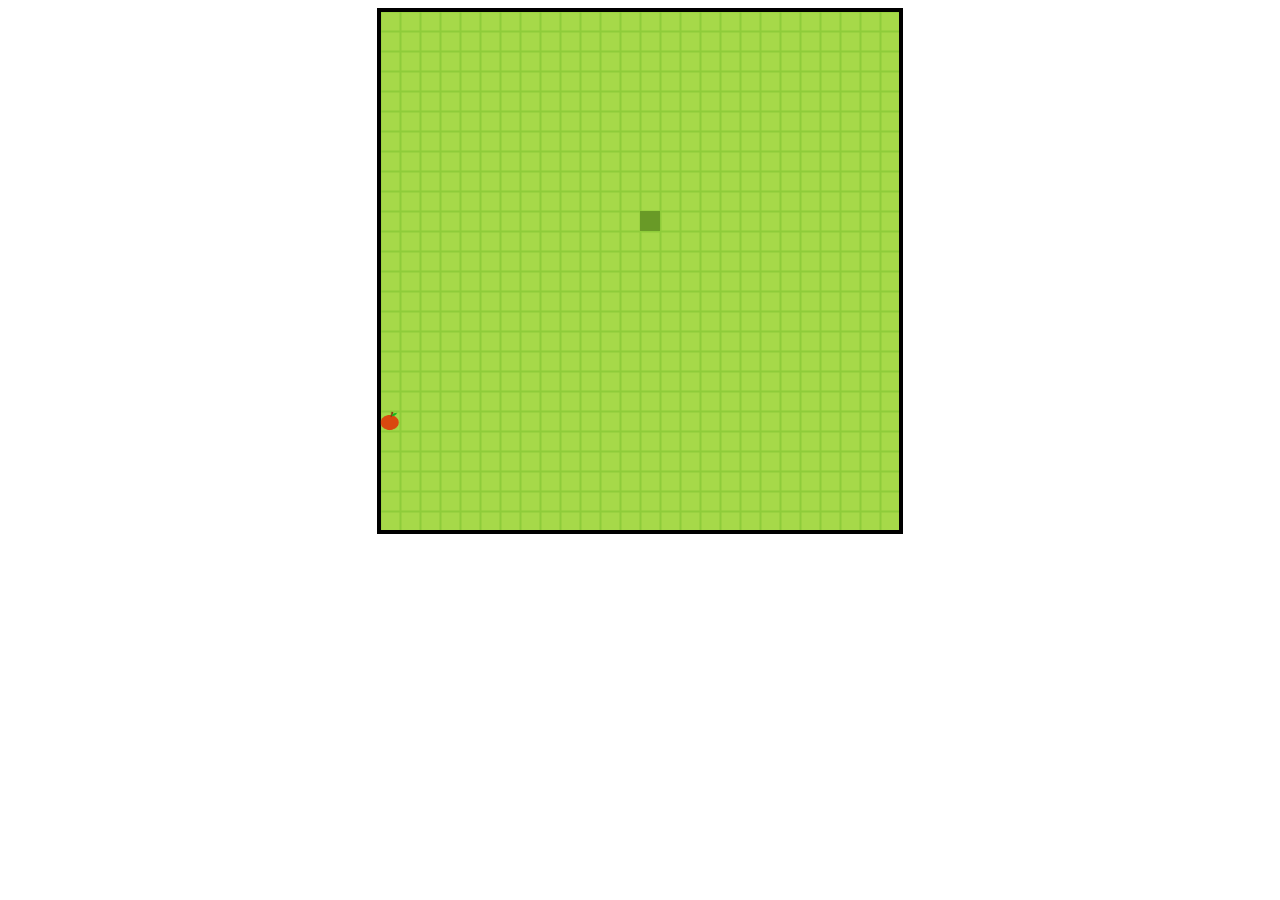
==== index.html @ f0430cdc "connected. tailnode file in index.html. created tailnode. array grows - no follow" ====
<!DOCTYPE html>
<html lang="en">
<head>
    <meta charset="UTF-8">
    <meta http-equiv="X-UA-Compatible" content="IE=edge">
    <meta name="viewport" content="width=device-width, initial-scale=1.0">
    <title>Snake game</title>
    <link href="./assets/css/style.css" rel= "stylesheet" type="text/css" />
</head>
<body>
    <canvas id="canvas" width="520" height="520"></canvas>

    <script src="./assets/js/models/tailnode.js"></script>
    <script src="./assets/js/food.js"></script>
    <script src="./assets/js/models/snake.js"></script>
    <script src="./assets/js/models/game.js"></script>
    <script src="./assets/js/models/background.js"></script>
    <script src="./assets/js/constants.js"></script>
    <script src="./assets/js/index.js"></script>
</body>
</html>
---- assets/css/style.css ----
canvas {
    border: 3px solid;
    margin: 0 auto;
    display: block;
  }
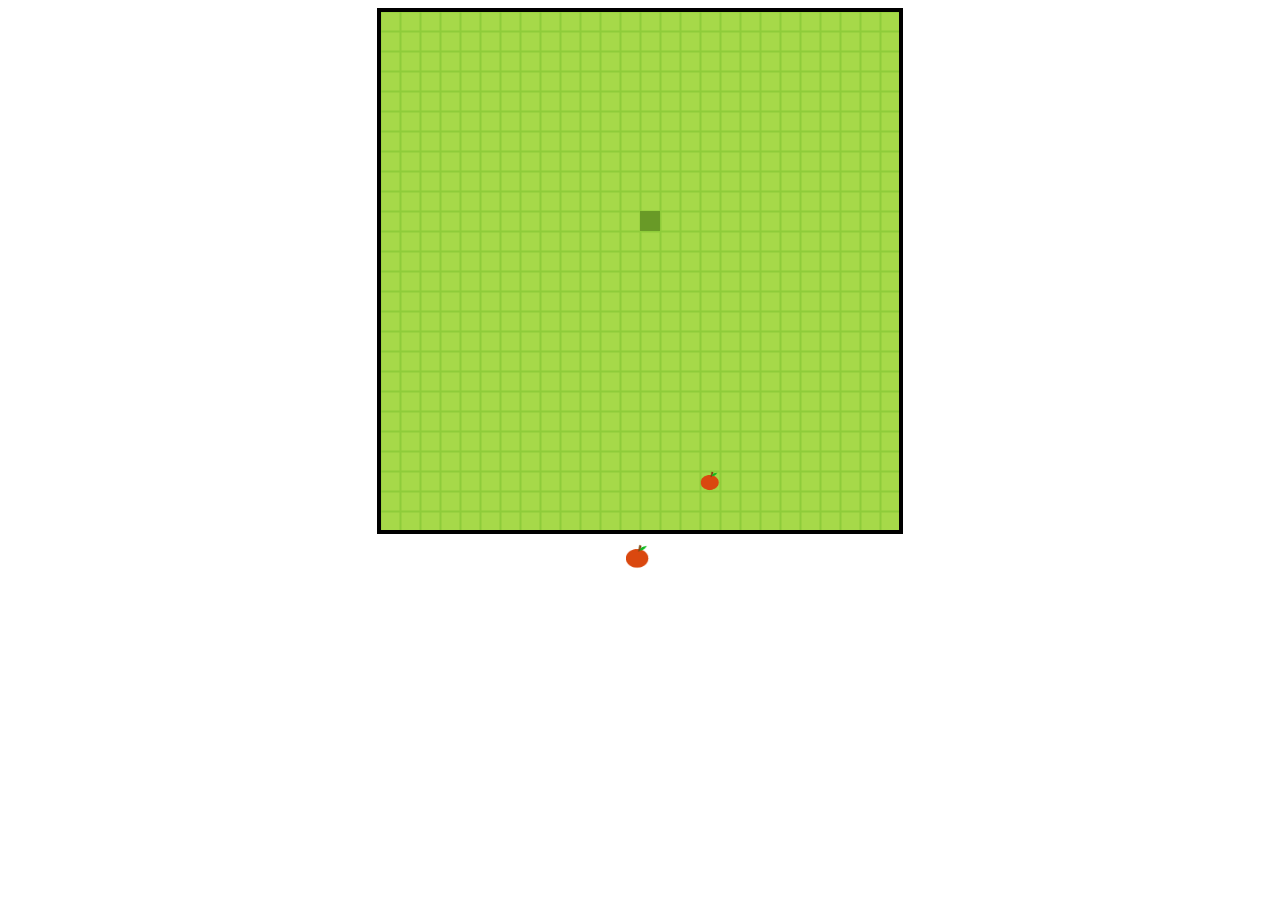
==== commit c249d5fd: "added colission with itself. refactor colission method. deleted snake growth bug. start: score" ====
--- a/index.html
+++ b/index.html
@@ -8,8 +8,15 @@
     <link href="./assets/css/style.css" rel= "stylesheet" type="text/css" />
 </head>
 <body>
-    <canvas id="canvas" width="520" height="520"></canvas>
+    <div class="game-board">
+        <canvas id="canvas" width="520" height="520"></canvas>
+        <div id="score"> 
+            <img class ="food" src="./assets/Graphics/apple.png"/>
+            <span id="score-number"></span>
+        </div>
+    </div>
 
+    <script src="./assets/js/models/score.js"></script>
     <script src="./assets/js/models/tailnode.js"></script>
     <script src="./assets/js/food.js"></script>
     <script src="./assets/js/models/snake.js"></script>
@@ -17,5 +24,5 @@
     <script src="./assets/js/models/background.js"></script>
     <script src="./assets/js/constants.js"></script>
     <script src="./assets/js/index.js"></script>
-</body>
+</body> 
 </html>--- a/assets/css/style.css
+++ b/assets/css/style.css
@@ -1,5 +1,27 @@
-canvas {
+@import url('https://fonts.googleapis.com/css2?family=Press+Start+2P&display=swap');
+#canvas {
     border: 3px solid;
     margin: 0 auto;
     display: block;
-  }+}
+
+#score{
+  font-family: 'Press Start 2P';
+  margin-top: 10px;
+  display: flex;
+  align-items: center;
+}
+
+.food {
+  width: 25px;
+  height: 25px;
+  margin-right: 5px;
+}
+
+.game-board {
+    display: flex; 
+    flex-direction: column;
+    justify-content: center;
+    align-items: center;
+}
+
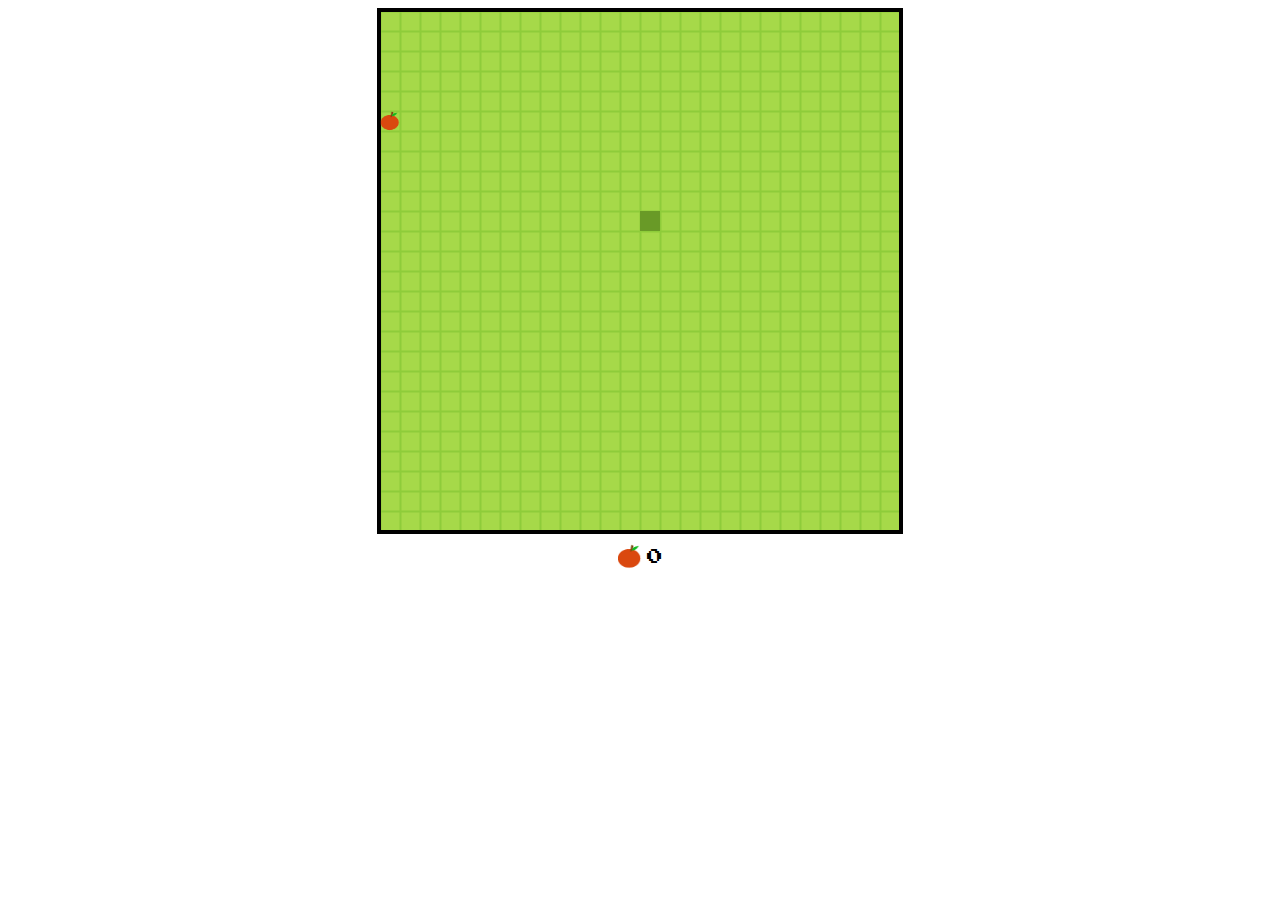
==== commit b3ca7156: "score working inside checkEat method" ====
--- a/index.html
+++ b/index.html
@@ -12,11 +12,11 @@
         <canvas id="canvas" width="520" height="520"></canvas>
         <div id="score"> 
             <img class ="food" src="./assets/Graphics/apple.png"/>
-            <span id="score-number"></span>
+            <span></span>
         </div>
     </div>
 
-    <script src="./assets/js/models/score.js"></script>
+  <script src="./assets/js/models/score.js"></script>
     <script src="./assets/js/models/tailnode.js"></script>
     <script src="./assets/js/food.js"></script>
     <script src="./assets/js/models/snake.js"></script>
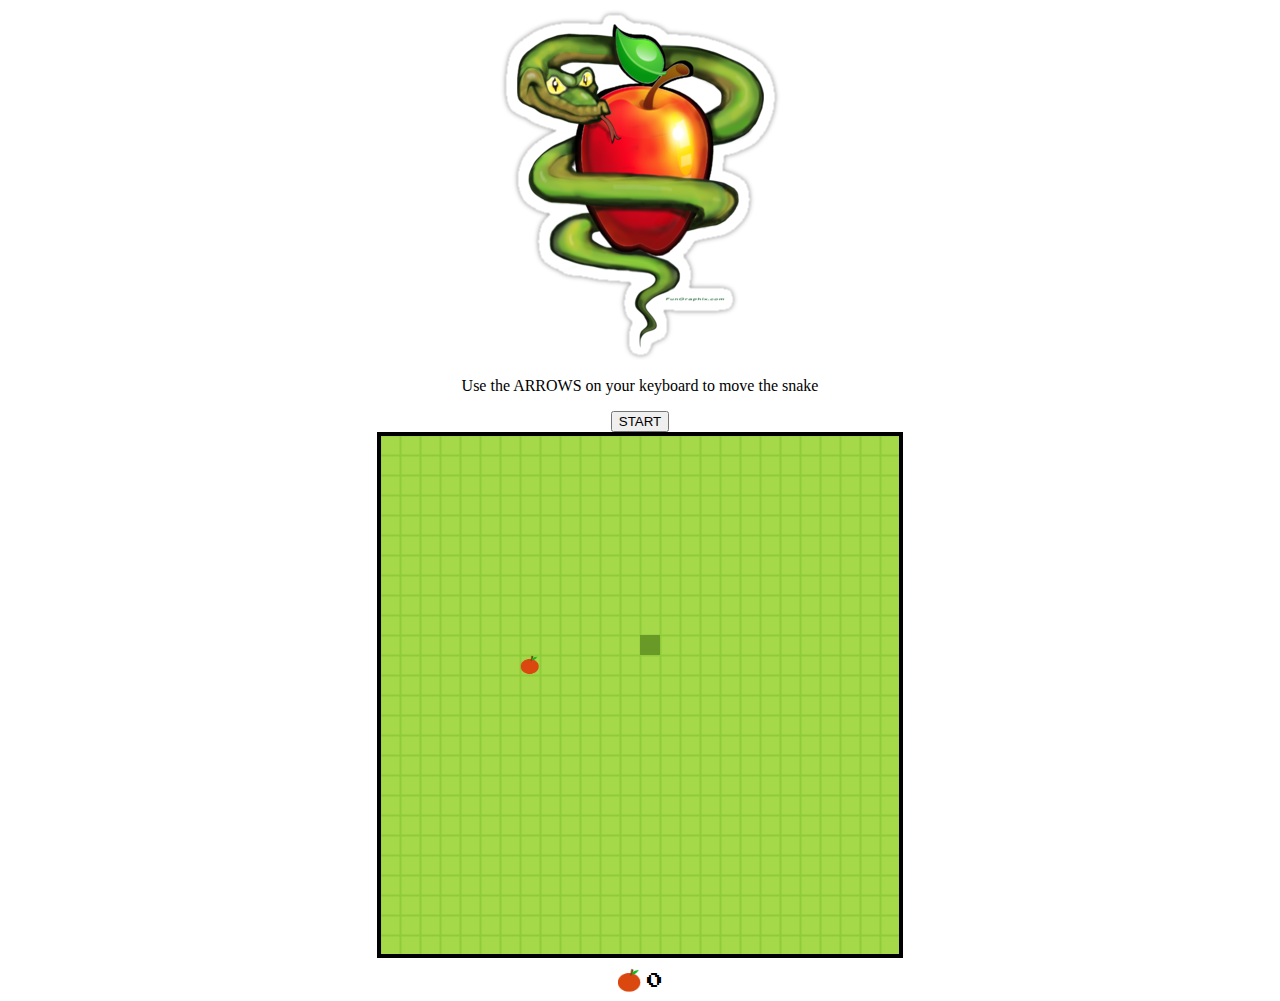
==== commit 5e440a51: "added start button, image and instructions. game preview -> game.start" ====
--- a/index.html
+++ b/index.html
@@ -9,6 +9,9 @@
 </head>
 <body>
     <div class="game-board">
+        <img id= "snake" src="./assets/Graphics/apple_snake.png"/>
+        <p id="instructions">Use the ARROWS on your keyboard to move the snake</p>
+        <button id="start-btn">START</button>
         <canvas id="canvas" width="520" height="520"></canvas>
         <div id="score"> 
             <img class ="food" src="./assets/Graphics/apple.png"/>
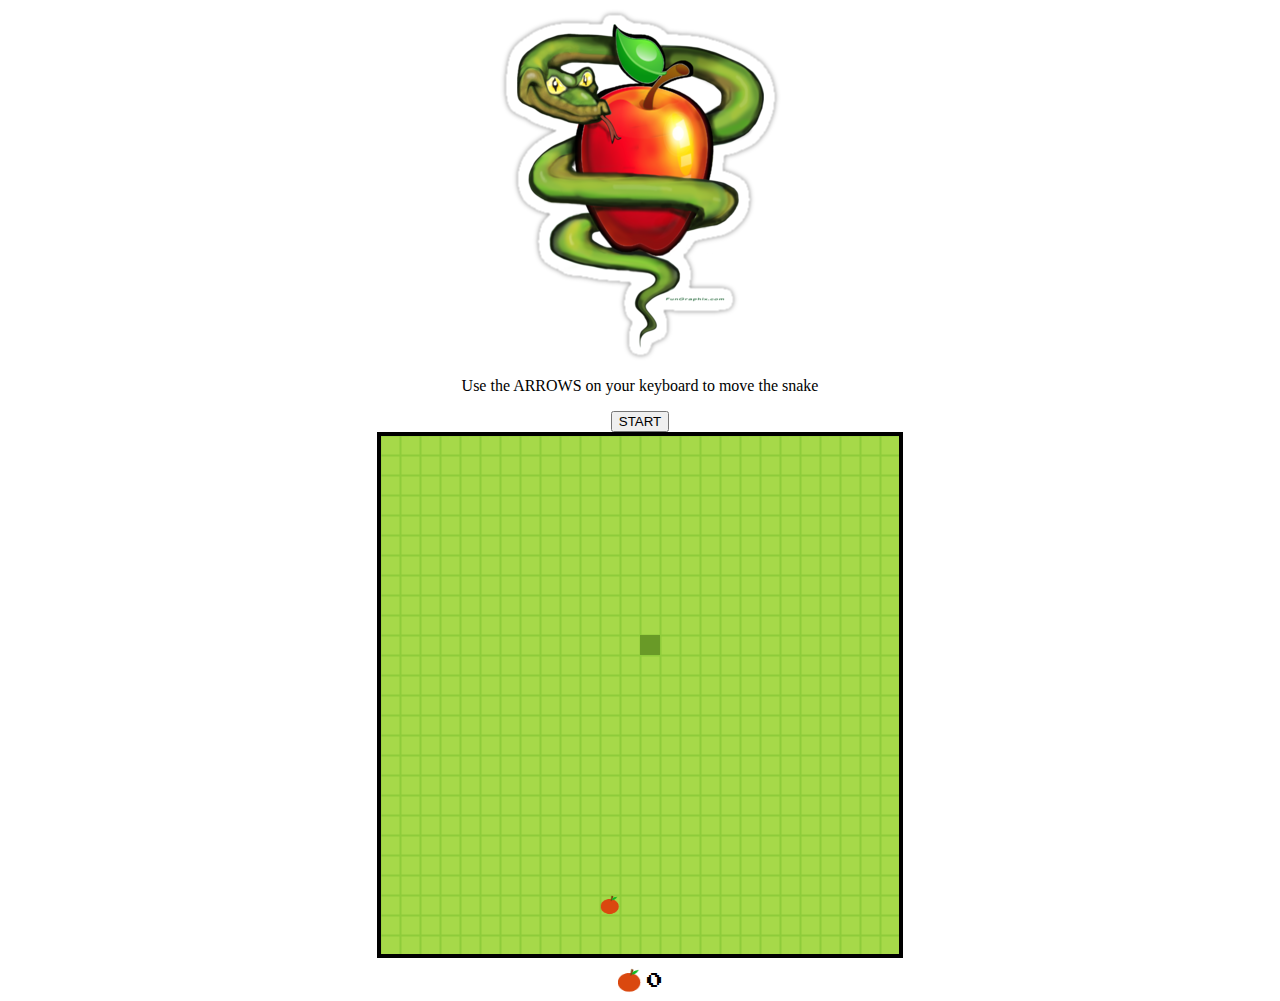
==== commit bd22358a: "added bite and background music" ====
--- a/index.html
+++ b/index.html
@@ -19,7 +19,8 @@
         </div>
     </div>
 
-  <script src="./assets/js/models/score.js"></script>
+  
+    <script src="./assets/js/models/score.js"></script>
     <script src="./assets/js/models/tailnode.js"></script>
     <script src="./assets/js/food.js"></script>
     <script src="./assets/js/models/snake.js"></script>
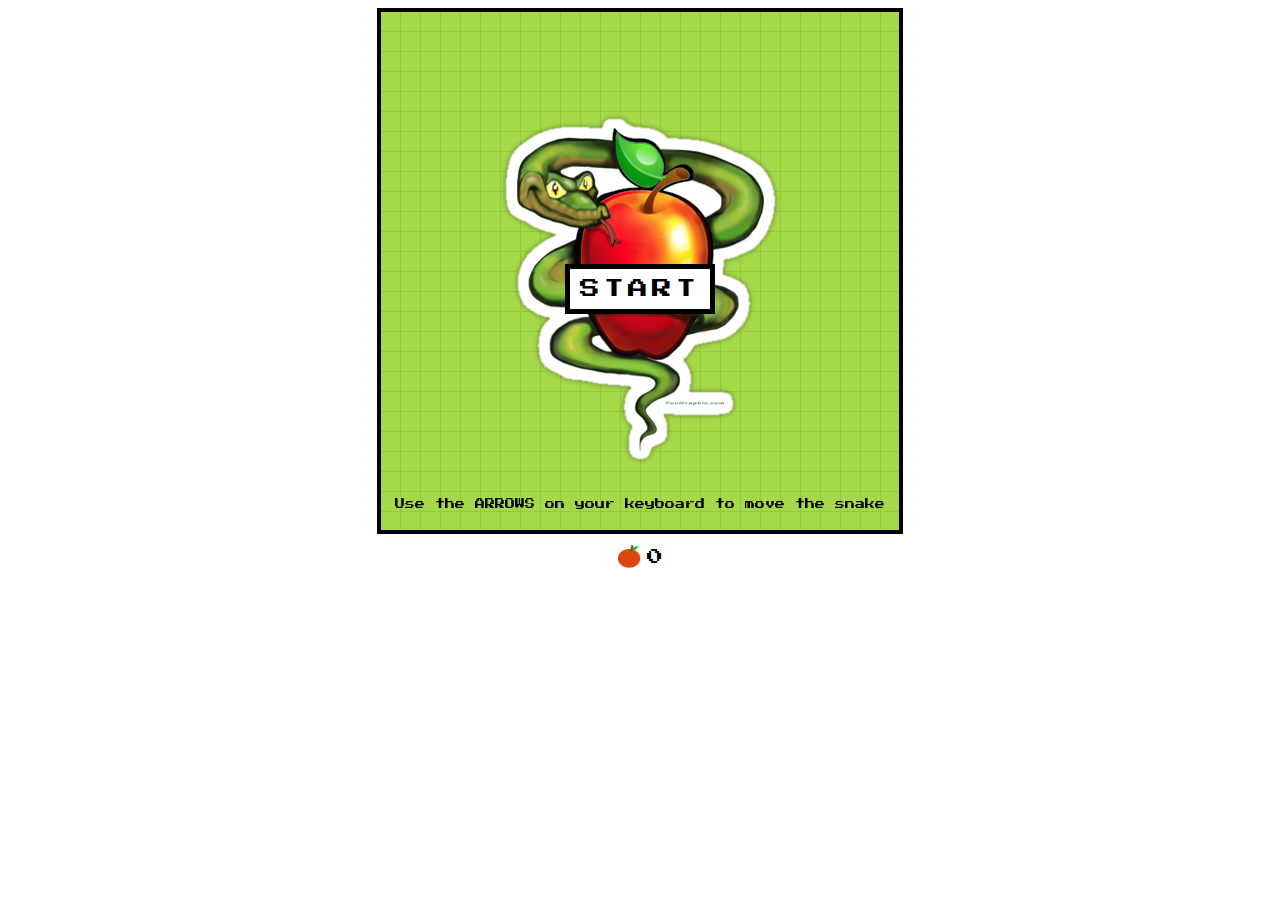
==== commit d9b03386: "retry button works. musinc in loop. snake increases speed when eating apple" ====
--- a/index.html
+++ b/index.html
@@ -13,6 +13,7 @@
         <p id="instructions">Use the ARROWS on your keyboard to move the snake</p>
         <button id="start-btn">START</button>
         <canvas id="canvas" width="520" height="520"></canvas>
+        <button id="retry-btn">RETRY</button>
         <div id="score"> 
             <img class ="food" src="./assets/Graphics/apple.png"/>
             <span></span>
--- a/assets/css/style.css
+++ b/assets/css/style.css
@@ -19,9 +19,52 @@
 }
 
 .game-board {
+  position: relative;
     display: flex; 
     flex-direction: column;
     justify-content: center;
     align-items: center;
 }
 
+#start-btn, #retry-btn {
+  position: absolute;
+  padding: 10px;
+  font-family: 'Press Start 2P';
+  font-size: 20px;
+  background-color: white;
+  border: 5px solid black;
+  letter-spacing: 4px;
+  cursor: pointer;
+  text-align: center;
+  -webkit-transition: ease-out 0.4s;
+  -moz-transition: ease-out 0.4s;
+  transition: ease-out 0.4s;
+}
+
+#start-btn:hover, #retry-btn:hover{
+  color:  rgba(255, 255, 0, 0.808);
+  box-shadow: inset 400px 50px 0 0 #86af3a;
+  border: 5px solid black;
+}
+
+#retry-btn {
+  display: none;
+  margin-top: 200px;
+}
+
+#snake {
+  position: absolute;
+}
+
+#instructions {
+position: absolute;
+bottom: 50px;
+font-family: 'Press Start 2P';
+font-size: 10px;
+}
+
+
+
+
+
+
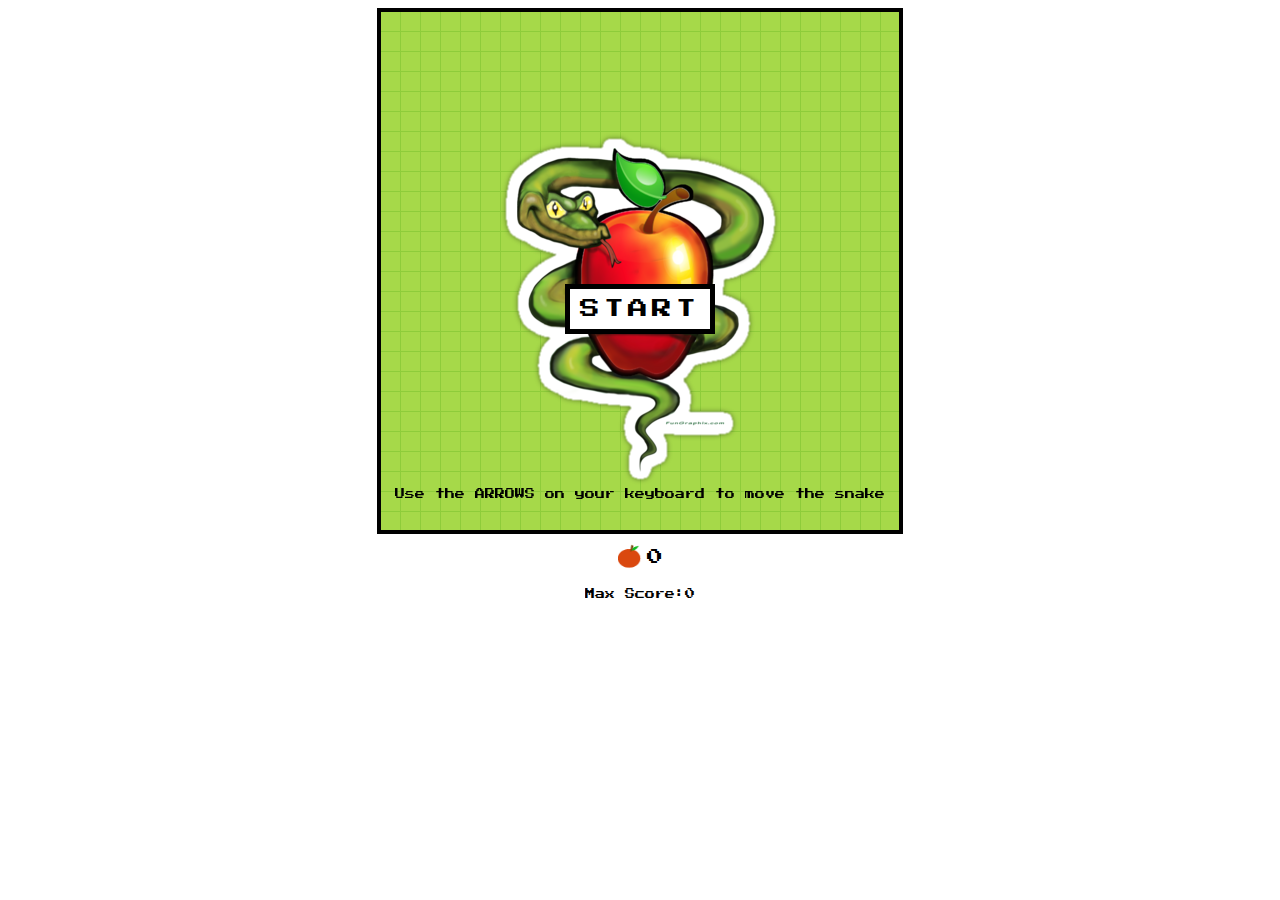
==== commit 5a2b3a69: "added max score" ====
--- a/index.html
+++ b/index.html
@@ -18,6 +18,10 @@
             <img class ="food" src="./assets/Graphics/apple.png"/>
             <span></span>
         </div>
+        <div id="max-score">
+            <p>Max Score: </p>
+            <span></span>
+        </div>
     </div>
 
   
--- a/assets/css/style.css
+++ b/assets/css/style.css
@@ -5,11 +5,15 @@
     display: block;
 }
 
-#score{
+#score, #max-score {
   font-family: 'Press Start 2P';
   margin-top: 10px;
   display: flex;
   align-items: center;
+}
+
+#max-score {
+  font-size: 10px;
 }
 
 .food {
@@ -58,7 +62,7 @@
 
 #instructions {
 position: absolute;
-bottom: 50px;
+bottom: 100px;
 font-family: 'Press Start 2P';
 font-size: 10px;
 }
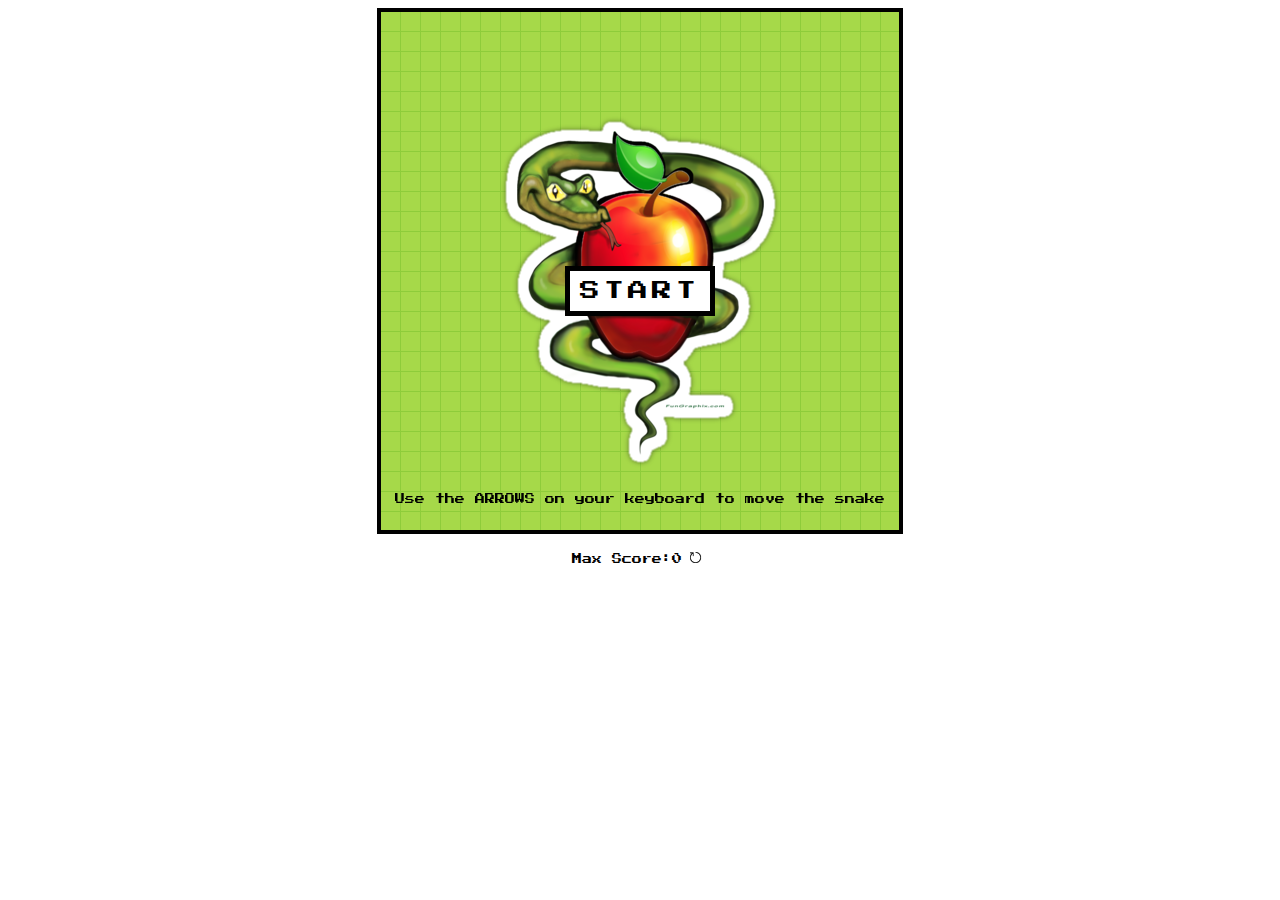
==== commit 97e6c90e: "added refresh symbol for max score" ====
--- a/index.html
+++ b/index.html
@@ -21,13 +21,16 @@
         <div id="max-score">
             <p>Max Score: </p>
             <span></span>
+            <button id="updateBtn">
+                <img id="update" src="./assets/Graphics/kisspng-reset-button-icon-restart-png-free-download-5a75888d8ebb29.6889129515176521095846.png"/>
+            </button>
         </div>
     </div>
 
   
     <script src="./assets/js/models/score.js"></script>
     <script src="./assets/js/models/tailnode.js"></script>
-    <script src="./assets/js/food.js"></script>
+    <script src="./assets/js/models/food.js"></script>
     <script src="./assets/js/models/snake.js"></script>
     <script src="./assets/js/models/game.js"></script>
     <script src="./assets/js/models/background.js"></script>
--- a/assets/css/style.css
+++ b/assets/css/style.css
@@ -62,13 +62,24 @@
 
 #instructions {
 position: absolute;
-bottom: 100px;
+bottom: 60px;
 font-family: 'Press Start 2P';
 font-size: 10px;
+}
+
+
+#update {
+  width: 15px;
+  margin: 0px
+}
+
+#updateBtn {
+  padding: -2px;
+  border: none;
+  background-color: white;
 }
 
 
 
 
 
-
